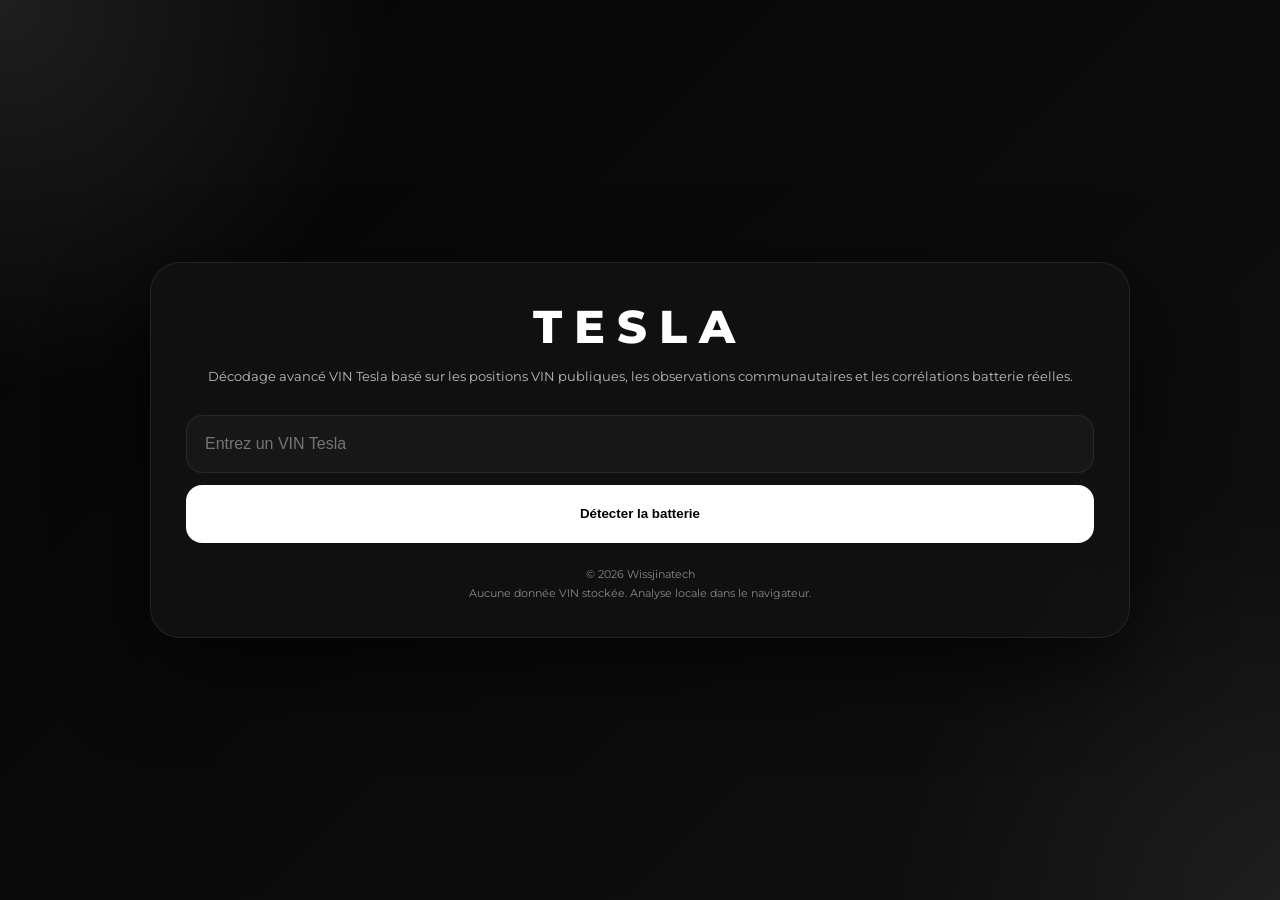
==== index.html @ fb24d0e9 "Add files via upload" ====
<!DOCTYPE html>
<html lang="fr">
<head>
<meta charset="UTF-8">
<meta name="viewport" content="width=device-width, initial-scale=1.0">
<title>Wissjinatech Tesla VIN Decoder</title>

<style>
@import url('https://fonts.googleapis.com/css2?family=Montserrat:wght@300;400;500;600;700;800&display=swap');

*{margin:0;padding:0;box-sizing:border-box}

body{
    min-height:100vh;
    background:
        radial-gradient(circle at top left, rgba(255,255,255,.10), transparent 25%),
        radial-gradient(circle at bottom right, rgba(255,255,255,.06), transparent 25%),
        linear-gradient(135deg,#050505,#101010);
    color:white;
    font-family:'Montserrat',sans-serif;
    display:flex;
    justify-content:center;
    align-items:center;
    padding:20px;
}

.container{
    width:100%;
    max-width:980px;
    background:rgba(18,18,18,.93);
    border:1px solid rgba(255,255,255,.08);
    border-radius:30px;
    padding:35px;
    box-shadow:0 30px 90px rgba(0,0,0,.65);
    backdrop-filter:blur(18px);
}

.logo{
    text-align:center;
    font-size:46px;
    letter-spacing:12px;
    font-weight:800;
    margin-bottom:10px;
}

.subtitle{
    text-align:center;
    opacity:.72;
    line-height:1.7;
    font-size:13px;
    margin-bottom:28px;
}

input{
    width:100%;
    height:58px;
    border-radius:16px;
    border:1px solid rgba(255,255,255,.08);
    background:#171717;
    color:white;
    padding:0 18px;
    font-size:16px;
    outline:none;
    margin-bottom:12px;
}

input:focus{
    border-color:rgba(255,255,255,.35);
    background:#1f1f1f;
}

button{
    width:100%;
    height:58px;
    border:none;
    border-radius:16px;
    background:white;
    color:black;
    font-weight:800;
    cursor:pointer;
    transition:.2s;
}

button:hover{
    transform:translateY(-2px);
}

.grid{
    display:none;
    grid-template-columns:1fr 1fr;
    gap:18px;
    margin-top:24px;
}

.card{
    background:#141414;
    border:1px solid rgba(255,255,255,.07);
    border-radius:24px;
    padding:22px;
}

.card h3{
    margin-bottom:16px;
    font-size:16px;
}

.row{
    display:flex;
    justify-content:space-between;
    gap:12px;
    padding:9px 0;
    border-bottom:1px solid rgba(255,255,255,.06);
    font-size:13px;
}

.row:last-child{
    border-bottom:none;
}

.key{
    opacity:.58;
}

.value{
    text-align:right;
    font-weight:650;
}

.big{
    font-size:34px;
    font-weight:800;
    margin-bottom:6px;
}

.badge{
    display:inline-block;
    margin-top:12px;
    padding:8px 12px;
    border-radius:999px;
    background:#232323;
    border:1px solid rgba(255,255,255,.08);
    font-size:12px;
}

.note{
    margin-top:15px;
    font-size:12px;
    line-height:1.7;
    opacity:.68;
}

.footer{
    margin-top:22px;
    text-align:center;
    font-size:11px;
    opacity:.5;
    line-height:1.7;
}

@media(max-width:820px){
    .grid{
        grid-template-columns:1fr;
    }
}
</style>
</head>

<body>

<div class="container">

    <div class="logo">TESLA</div>

    <div class="subtitle">
        Décodage avancé VIN Tesla basé sur les positions VIN publiques,
        les observations communautaires et les corrélations batterie réelles.
    </div>

    <input id="vin" placeholder="Entrez un VIN Tesla">

    <button onclick="decodeVIN()">Détecter la batterie</button>

    <div class="grid" id="resultGrid">

        <div class="card">

            <h3>Informations véhicule</h3>

            <div class="row"><span class="key">VIN masqué</span><span class="value" id="masked"></span></div>
            <div class="row"><span class="key">WMI</span><span class="value" id="wmi"></span></div>
            <div class="row"><span class="key">Modèle</span><span class="value" id="model"></span></div>
            <div class="row"><span class="key">Position 7</span><span class="value" id="batteryFamily"></span></div>
            <div class="row"><span class="key">Position 8</span><span class="value" id="drive"></span></div>
            <div class="row"><span class="key">Année modèle</span><span class="value" id="year"></span></div>
            <div class="row"><span class="key">Usine finale</span><span class="value" id="factory"></span></div>
            <div class="row"><span class="key">Séquence production</span><span class="value" id="sequence"></span></div>

        </div>

        <div class="card">

            <h3>Batterie détectée</h3>

            <div class="big" id="batteryCode">--</div>
            <div id="batteryName"></div>

            <span class="badge" id="confidence"></span>

            <div class="row" style="margin-top:14px"><span class="key">Chimie</span><span class="value" id="chemistry"></span></div>
            <div class="row"><span class="key">Fournisseur</span><span class="value" id="supplier"></span></div>
            <div class="row"><span class="key">Capacité estimée</span><span class="value" id="capacity"></span></div>
            <div class="row"><span class="key">Charge DC</span><span class="value" id="dc"></span></div>
            <div class="row"><span class="key">Conseil recharge</span><span class="value" id="chargeAdvice"></span></div>

            <div class="note" id="explain"></div>

        </div>

    </div>

    <div class="footer">
        © 2026 Wissjinatech<br>
        Aucune donnée VIN stockée. Analyse locale dans le navigateur.
    </div>

</div>

<script>

const years = {
    H:"2017",J:"2018",K:"2019",L:"2020",
    M:"2021",N:"2022",P:"2023",R:"2024",
    S:"2025",T:"2026"
};

function getFactory(wmi, plant){
    if(wmi==="XP7") return "Berlin, Allemagne";
    if(wmi==="LRW") return "Shanghai, Chine";
    if(wmi==="5YJ") return "Fremont, USA";
    if(wmi==="7SA"){
        if(plant==="F") return "Fremont, USA";
        if(plant==="A") return "Austin, USA";
        return "USA";
    }
    return "Inconnue";
}

function getModel(code){
    if(code==="Y") return "Tesla Model Y";
    if(code==="3") return "Tesla Model 3";
    if(code==="S") return "Tesla Model S";
    if(code==="X") return "Tesla Model X";
    return "Tesla";
}

function getDrive(code){
    const map = {
        B:"Long Range Dual Motor",
        C:"Performance AWD",
        K:"Long Range Dual Motor",
        L:"Performance Dual Motor AWD",
        R:"Propulsion",
        S:"Propulsion",
        E:"Dual Motor",
        F:"Performance"
    };
    return map[code] || "Inconnu";
}

function decodeVIN(){

    const raw = document.getElementById("vin").value.toUpperCase().replace(/[^A-Z0-9]/g,'');

    if(raw.length !== 17){
        alert("VIN Tesla invalide");
        return;
    }

    const wmi = raw.slice(0,3);
    const modelChar = raw[3];
    const batteryFamily = raw[6];
    const driveChar = raw[7];
    const yearCode = raw[9];
    const plant = raw[10];
    const sequence = raw.slice(11,17);

    let batteryCode = "Inconnue";
    let batteryName = "Non déterminée";
    let chemistry = "Inconnue";
    let supplier = "Inconnu";
    let capacity = "Indéterminée";
    let dc = "Indéterminée";
    let advice = "À confirmer";
    let confidence = "Confiance faible";
    let explain = "Pas assez d’informations.";

    // LFP Shanghai
    if(wmi==="LRW" && batteryFamily==="F"){
        batteryCode = "LFP";
        batteryName = "Pack LFP";
        chemistry = "Lithium Fer Phosphate";
        supplier = "CATL / BYD";
        capacity = "≈ 57 - 62 kWh";
        dc = "≈ 170 kW";
        advice = "Recharge 100% possible régulièrement";
        confidence = "Confiance 90%";
        explain = "Shanghai + position 7 = F → très souvent associé à une batterie LFP.";
    }

    // Shanghai Long Range
    if(wmi==="LRW" && batteryFamily==="E" && driveChar==="K"){
        batteryCode = "5M";
        batteryName = "Pack 5M";
        chemistry = "NMC";
        supplier = "LG Energy Solution";
        capacity = "≈ 75 - 82 kWh";
        dc = "≈ 250 kW";
        advice = "80% recommandé au quotidien";
        confidence = "Confiance 82%";
        explain = "Shanghai + position 7 = E + position 8 = K → Long Range Dual Motor, pack 5M probable.";
    }

    // Berlin Performance
    if(wmi==="XP7" && driveChar==="L"){
        batteryCode = "5M";
        batteryName = "Pack 5M Performance";
        chemistry = "NMC";
        supplier = "LG Energy Solution";
        capacity = "≈ 79 - 82 kWh";
        dc = "≈ 250 kW";
        advice = "80% recommandé au quotidien";
        confidence = "Confiance 88%";
        explain = "Berlin + position 8 = L → Performance Dual Motor AWD, très souvent associé au pack 5M.";
    }

    // Berlin Long Range
    if(wmi==="XP7" && driveChar==="K"){
        batteryCode = "5M";
        batteryName = "Pack 5M Long Range";
        chemistry = "NMC";
        supplier = "LG Energy Solution";
        capacity = "≈ 75 - 82 kWh";
        dc = "≈ 250 kW";
        advice = "80% recommandé au quotidien";
        confidence = "Confiance 84%";
        explain = "Berlin + position 8 = K → Long Range Dual Motor, pack 5M probable.";
    }

    // Berlin Propulsion
    if(wmi==="XP7" && ["R","S"].includes(driveChar)){
        batteryCode = "LFP";
        batteryName = "Pack LFP Propulsion";
        chemistry = "LFP";
        supplier = "CATL / BYD";
        capacity = "≈ 57 - 62 kWh";
        dc = "≈ 170 kW";
        advice = "Recharge 100% possible";
        confidence = "Confiance 75%";
        explain = "Berlin + propulsion → généralement batterie LFP.";
    }

    // Fremont Model 3
    if(wmi==="5YJ" && modelChar==="3" && driveChar==="B"){
        batteryCode = "Panasonic LR";
        batteryName = "Pack Long Range";
        chemistry = "NCA / NMC";
        supplier = "Panasonic";
        capacity = "≈ 75 - 82 kWh";
        dc = "≈ 250 kW";
        advice = "80% recommandé";
        confidence = "Confiance 85%";
        explain = "Model 3 Fremont Long Range 2021 → pack Panasonic grande capacité probable.";
    }

    if(wmi==="5YJ" && modelChar==="3" && driveChar==="C"){
        batteryCode = "Panasonic Perf";
        batteryName = "Pack Performance";
        chemistry = "NCA / NMC";
        supplier = "Panasonic";
        capacity = "≈ 75 - 82 kWh";
        dc = "≈ 250 kW";
        advice = "80% recommandé";
        confidence = "Confiance 88%";
        explain = "Model 3 Performance Fremont → batterie Panasonic Performance probable.";
    }

    // Model X / S USA
    if(wmi==="7SA" && ["X","S"].includes(modelChar)){
        batteryCode = "Large Pack";
        batteryName = "Pack grande capacité";
        chemistry = "NMC / NCA";
        supplier = "Tesla / Panasonic";
        capacity = "≈ 95 - 100 kWh";
        dc = "≈ 250 kW";
        advice = "80% recommandé";
        confidence = "Confiance 80%";
        explain = "Model S/X Dual Motor USA → pack grande capacité ≈ 100 kWh probable.";
    }

    document.getElementById("resultGrid").style.display = "grid";

    document.getElementById("masked").textContent =
        raw.slice(0,3) + "*****" + raw.slice(8,11) + "***" + raw.slice(-3);

    document.getElementById("wmi").textContent = wmi;
    document.getElementById("model").textContent = getModel(modelChar);
    document.getElementById("batteryFamily").textContent = batteryFamily;
    document.getElementById("drive").textContent = getDrive(driveChar);
    document.getElementById("year").textContent = years[yearCode] || "Inconnue";
    document.getElementById("factory").textContent = getFactory(wmi, plant);
    document.getElementById("sequence").textContent = sequence;

    document.getElementById("batteryCode").textContent = batteryCode;
    document.getElementById("batteryName").textContent = batteryName;
    document.getElementById("chemistry").textContent = chemistry;
    document.getElementById("supplier").textContent = supplier;
    document.getElementById("capacity").textContent = capacity;
    document.getElementById("dc").textContent = dc;
    document.getElementById("chargeAdvice").textContent = advice;
    document.getElementById("confidence").textContent = confidence;
    document.getElementById("explain").textContent = explain;
}

</script>

</body>
</html>
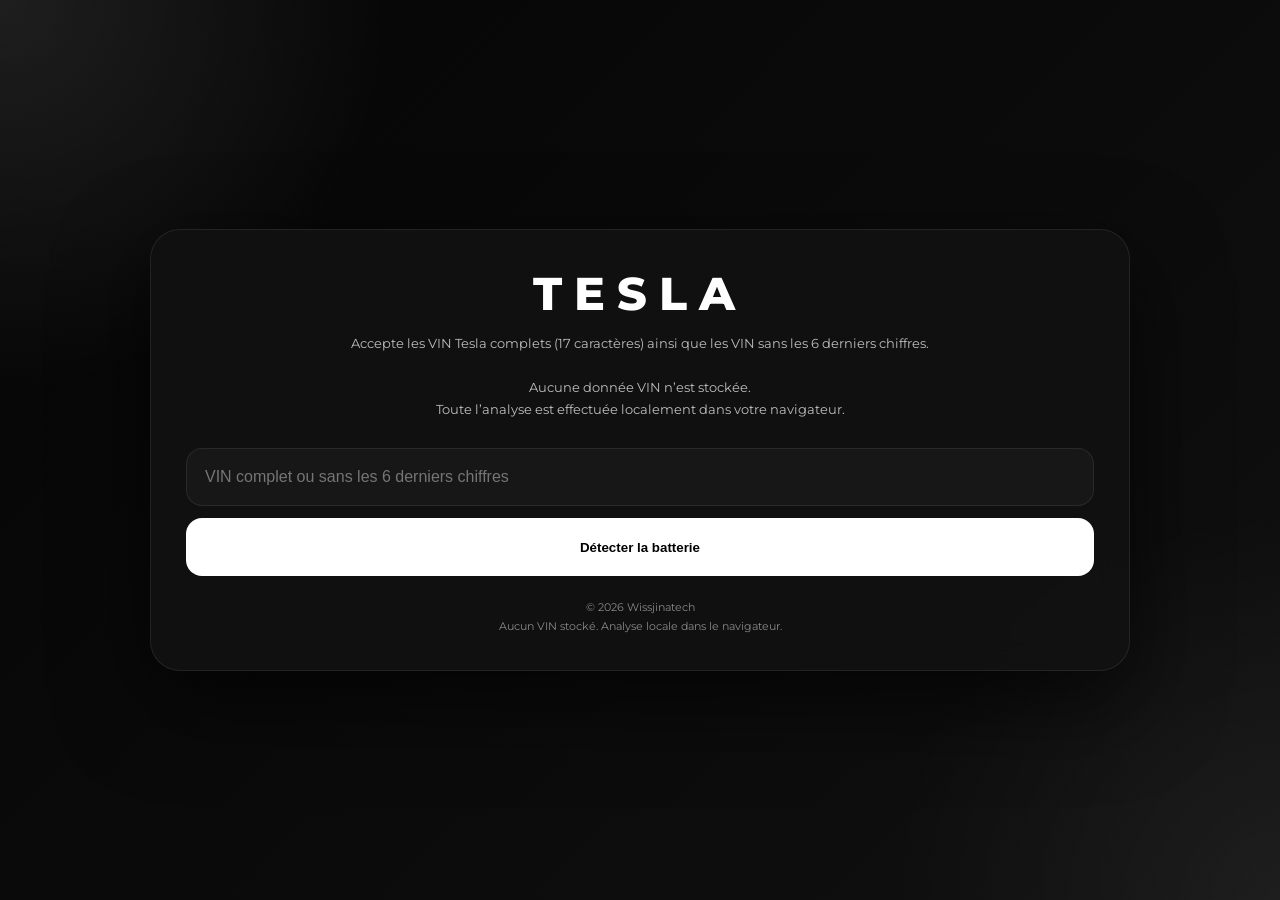
==== commit 9b8a5566: "Add files via upload" ====
--- a/index.html
+++ b/index.html
@@ -172,11 +172,13 @@
     <div class="logo">TESLA</div>
 
     <div class="subtitle">
-        Décodage avancé VIN Tesla basé sur les positions VIN publiques,
-        les observations communautaires et les corrélations batterie réelles.
+        Accepte les VIN Tesla complets (17 caractères)
+        ainsi que les VIN sans les 6 derniers chiffres.<br><br>
+        Aucune donnée VIN n’est stockée.<br>
+        Toute l’analyse est effectuée localement dans votre navigateur.
     </div>
 
-    <input id="vin" placeholder="Entrez un VIN Tesla">
+    <input id="vin" placeholder="VIN complet ou sans les 6 derniers chiffres">
 
     <button onclick="decodeVIN()">Détecter la batterie</button>
 
@@ -220,7 +222,7 @@
 
     <div class="footer">
         © 2026 Wissjinatech<br>
-        Aucune donnée VIN stockée. Analyse locale dans le navigateur.
+        Aucun VIN stocké. Analyse locale dans le navigateur.
     </div>
 
 </div>
@@ -271,10 +273,12 @@
 
     const raw = document.getElementById("vin").value.toUpperCase().replace(/[^A-Z0-9]/g,'');
 
-    if(raw.length !== 17){
-        alert("VIN Tesla invalide");
+    if(raw.length !== 17 && raw.length !== 11){
+        alert("Le VIN doit contenir 17 caractères ou 11 caractères sans les 6 derniers chiffres.");
         return;
     }
+
+    const partialMode = raw.length === 11;
 
     const wmi = raw.slice(0,3);
     const modelChar = raw[3];
@@ -282,7 +286,7 @@
     const driveChar = raw[7];
     const yearCode = raw[9];
     const plant = raw[10];
-    const sequence = raw.slice(11,17);
+    const sequence = partialMode ? "Non fournie" : raw.slice(11,17);
 
     let batteryCode = "Inconnue";
     let batteryName = "Non déterminée";
@@ -399,8 +403,12 @@
 
     document.getElementById("resultGrid").style.display = "grid";
 
-    document.getElementById("masked").textContent =
-        raw.slice(0,3) + "*****" + raw.slice(8,11) + "***" + raw.slice(-3);
+    if(partialMode){
+        document.getElementById("masked").textContent = raw + "******";
+    }else{
+        document.getElementById("masked").textContent =
+            raw.slice(0,3) + "*****" + raw.slice(8,11) + "***" + raw.slice(-3);
+    }
 
     document.getElementById("wmi").textContent = wmi;
     document.getElementById("model").textContent = getModel(modelChar);
@@ -417,7 +425,11 @@
     document.getElementById("capacity").textContent = capacity;
     document.getElementById("dc").textContent = dc;
     document.getElementById("chargeAdvice").textContent = advice;
-    document.getElementById("confidence").textContent = confidence;
+    if(partialMode && !confidence.includes("faible")){
+        document.getElementById("confidence").textContent = confidence + " / VIN partiel";
+    }else{
+        document.getElementById("confidence").textContent = confidence;
+    }
     document.getElementById("explain").textContent = explain;
 }
 
